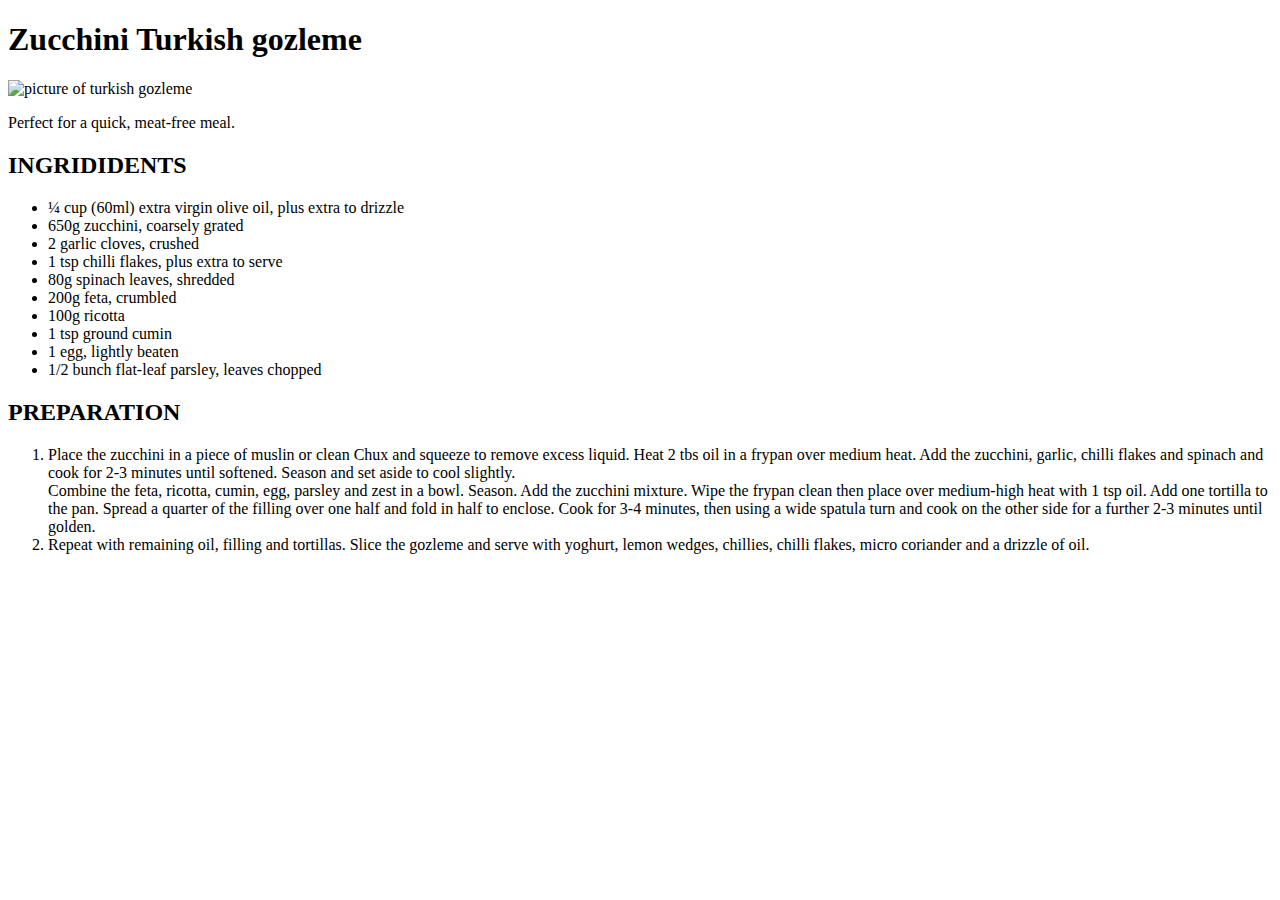
==== recipes/gozleme.html @ 199bc425 "practiing" ====
<!DOCTYPE html>
<html lang="en">
<head>
    <meta charset="UTF-8">
    <meta http-equiv="X-UA-Compatible" content="IE=edge">
    <meta name="viewport" content="width=device-width>, initial-scale=1.0">
    <title>Document</title>
</head>
<body>
    <h1>Zucchini Turkish gozleme </h1>
<img src="iamges/gozleme.jpg" alt="picture of turkish gozleme">
<p> Perfect for a quick, meat-free meal. </p>

<h2>INGRIDIDENTS</h2>
<ul>
   <li> ¼ cup (60ml) extra virgin olive oil, plus extra to drizzle</li>
   <li>  650g zucchini, coarsely grated   </li>
   <li> 2 garlic cloves, crushed </li>
   <li>1 tsp chilli flakes, plus extra to serve</li> 
   <li>80g spinach leaves, shredded</li>  
    <li>200g feta, crumbled </li>   
    <li>100g ricotta</li> 
   <li> 1 tsp ground cumin</li>
    <li>1 egg, lightly beaten</li>
   <li> 1/2 bunch flat-leaf parsley, leaves chopped</li>
</ul>

<h2>PREPARATION</h2>
<ol>
<li>Place the zucchini in a piece of muslin or clean Chux and squeeze to remove excess liquid. Heat 2 tbs oil in a frypan over medium heat. Add the zucchini, garlic, chilli flakes and spinach and cook for 2-3 minutes until softened. Season and set aside to cool slightly.</li>
<l>Combine the feta, ricotta, cumin, egg, parsley and zest in a bowl. Season. Add the zucchini mixture. Wipe the frypan clean then place over medium-high heat with 1 tsp oil. Add one tortilla to the pan. Spread a quarter of the filling over one half and fold in half to enclose. Cook for 3-4 minutes, then using a wide spatula turn and cook on the other side for a further 2-3 minutes until golden. </l>
<li> Repeat with remaining oil, filling and tortillas. Slice the gozleme and serve with yoghurt, lemon wedges, chillies, chilli flakes, micro coriander and a drizzle of oil.
</li>
</ol>


</body>
</html>
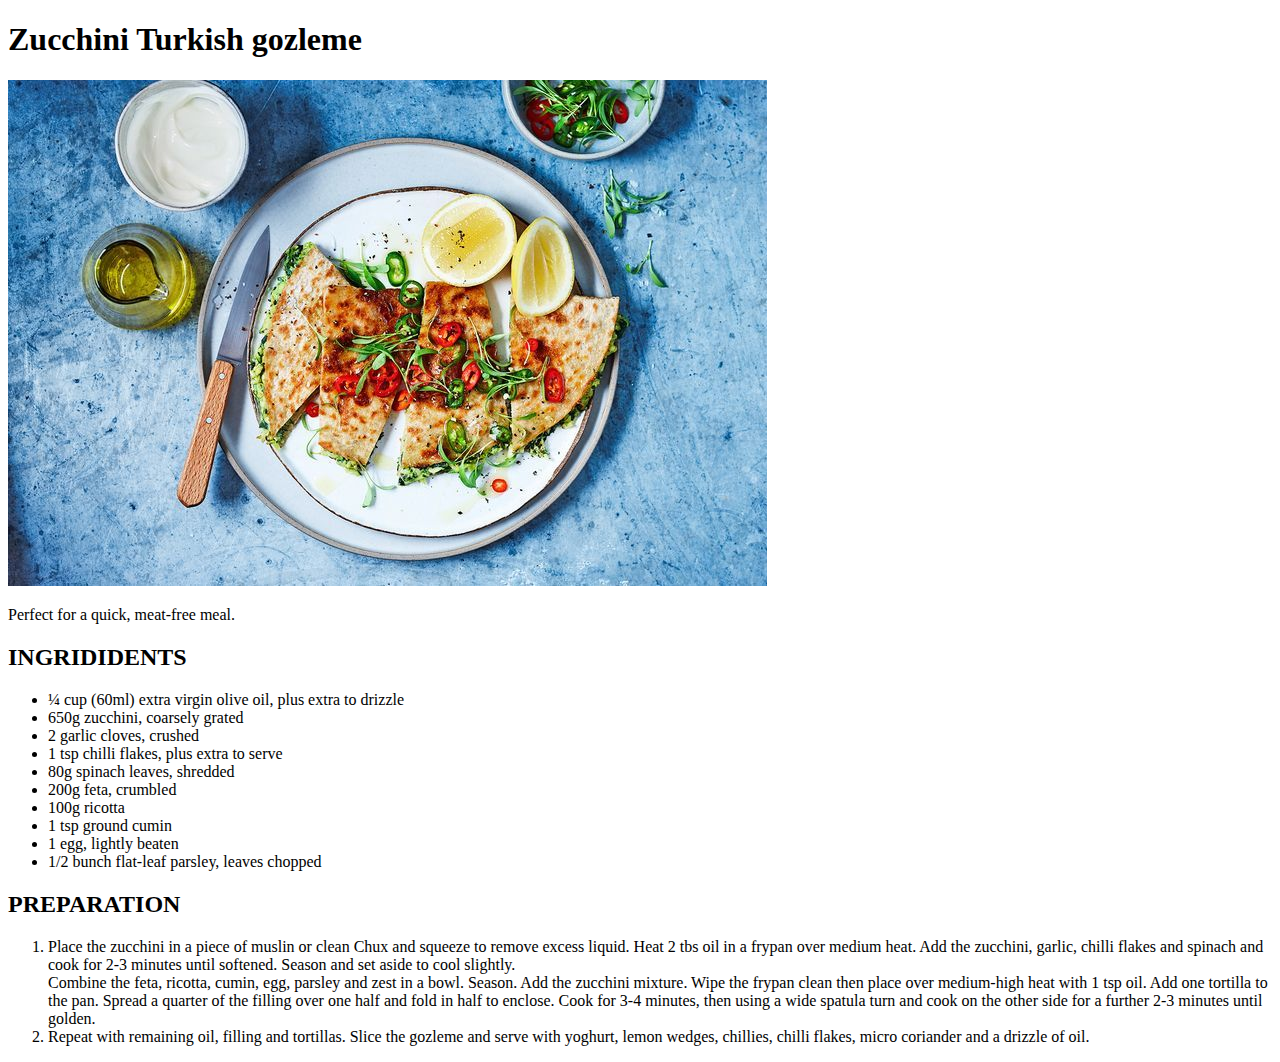
==== commit 4c2398e1: "for the images" ====
--- a/recipes/gozleme.html
+++ b/recipes/gozleme.html
@@ -8,7 +8,7 @@
 </head>
 <body>
     <h1>Zucchini Turkish gozleme </h1>
-<img src="iamges/gozleme.jpg" alt="picture of turkish gozleme">
+<img src="/images/gozleme.jpg" alt="picture of turkish gozleme">
 <p> Perfect for a quick, meat-free meal. </p>
 
 <h2>INGRIDIDENTS</h2>
